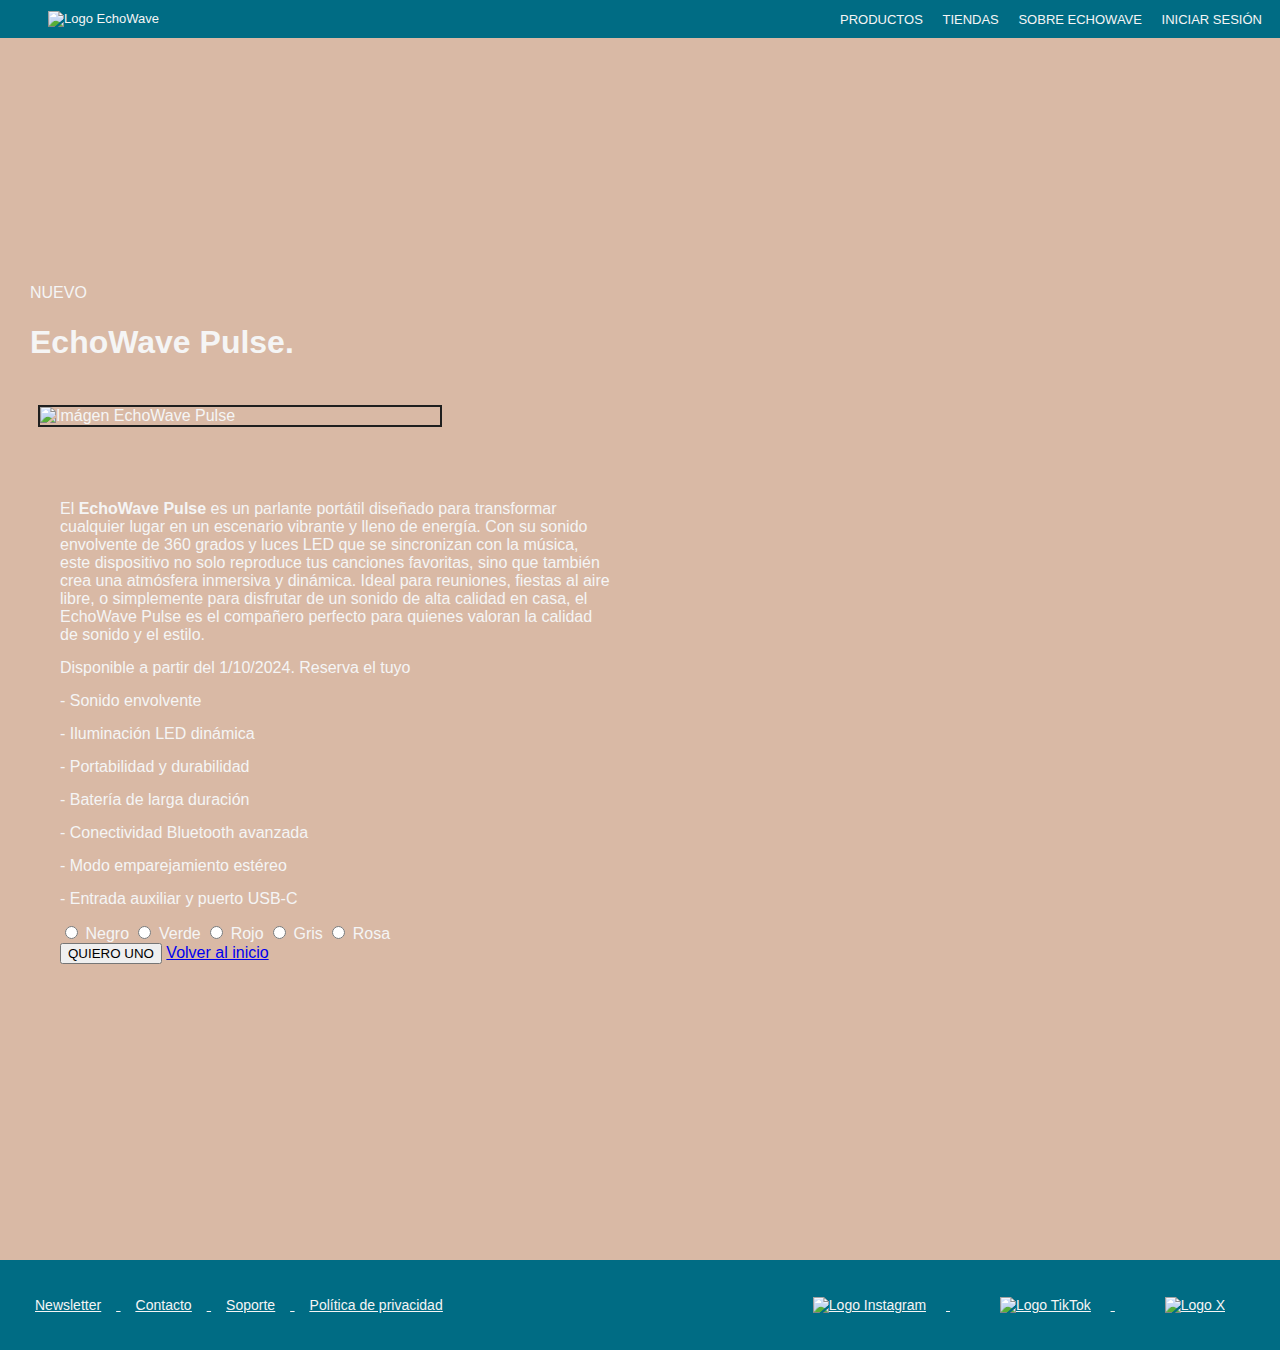
==== more.html @ 2e645c72 "Fondos corregidos" ====
<!DOCTYPE html>
<html lang="es">
<head>
    <meta charset="UTF-8">
    <meta name="viewport" content="width=device-width, initial-scale=1.0">
    <title>Nuevo! EchoWave Pulse</title>
    <link rel="stylesheet" href="style.css">
    <script></script>
</head>
<body>
    <header>
        <a href="index.html">
            <img src="Imágenes/Logo claro.png" alt="Logo EchoWave" id="logo-header">
        </a>
    
        <nav class="indice-nav">                                
                                                        <!-- ESTÁ BIEN?? -->
            <a href="">PRODUCTOS</a>
            <a href="">TIENDAS</a>
            <a href="">SOBRE ECHOWAVE</a>
            <a href="" id="iniciar-sesion">INICIAR SESIÓN</a>
        </nav>
    </header>

    <main>
        <div>
            <p>NUEVO</p>
            <h1>EchoWave Pulse.</h1>
        </div>

        <img src="Imágenes/EW Pulse.png" alt="Imágen EchoWave Pulse" class="foto-producto-pulse">

        <div id="info-pulse">
            <p class="descripcion-general">El <span class="bold">EchoWave Pulse</span> es un parlante portátil diseñado para transformar cualquier lugar en un escenario vibrante y lleno de energía. Con su sonido envolvente de 360 grados y luces LED que se sincronizan con la música, este dispositivo no solo reproduce tus canciones favoritas, sino que también crea una atmósfera inmersiva y dinámica. Ideal para reuniones, fiestas al aire libre, o simplemente para disfrutar de un sonido de alta calidad en casa, el EchoWave Pulse es el compañero perfecto para quienes valoran la calidad de sonido y el estilo.</p>
            <p id="fecha-lanzamiento">Disponible a partir del 1/10/2024. Reserva el tuyo</p>
            <p class="caracteristicas">- Sonido envolvente</p>
            <p class="caracteristicas">- Iluminación LED dinámica</p>
            <p class="caracteristicas">- Portabilidad y durabilidad</p>
            <p class="caracteristicas">- Batería de larga duración</p>
            <p class="caracteristicas">- Conectividad Bluetooth avanzada</p>
            <p class="caracteristicas">- Modo emparejamiento estéreo</p>
            <p class="caracteristicas">- Entrada auxiliar y puerto USB-C</p>
            <div id="seleccion-color">
                <input type="radio" name="seleccion-color" id="pulse-negro">
                <label for="pulse-negro">Negro</label>
                <input type="radio" name="seleccion-color" id="pulse-verde">
                <label for="pulse-verde">Verde</label>
                <input type="radio" name="seleccion-color" id="pulse-rojo">
                <label for="pulse-rojo">Rojo</label>
                <input type="radio" name="seleccion-color" id="pulse-gris">
                <label for="pulse-gris">Gris</label>
                <input type="radio" name="seleccion-color" id="pulse-rosa">
                <label for="pulse-rosa">Rosa</label>
            </div>
            <div>
                <button>QUIERO UNO</button>
                <a href="index.html">Volver al inicio</a>
            </div>
        </div>
    </main>

    <footer>
        <div>
            <a href="">Newsletter</a>
            <a href="">Contacto</a>
            <a href="">Soporte</a>
            <a href="">Política de privacidad</a>
        </div>
        <div class="redes-sociales">
            <a href="https://www.instagram.com/">
                <img src="https://static.vecteezy.com/system/resources/previews/023/986/555/non_2x/instagram-logo-instagram-logo-transparent-instagram-icon-transparent-free-free-png.png" alt="Logo Instagram" class="logo-rrss">
            </a>
            <a href="https://www.tiktok.com/login?lang=es&redirect_url=https%3A%2F%2Fwww.tiktok.com%2Fupload%3Flang%3Des">
                <img src="https://static.vecteezy.com/system/resources/previews/023/986/561/non_2x/tiktok-logo-tiktok-logo-transparent-tiktok-icon-transparent-free-free-png.png" alt="Logo TikTok" class="logo-rrss">
            </a>
            <a href="https://x.com/iniciarsesion?lang=es">
                <img src="https://static.vecteezy.com/system/resources/previews/042/148/611/non_2x/new-twitter-x-logo-twitter-icon-x-social-media-icon-free-png.png" alt="Logo X" class="logo-rrss">
            </a>
        </div>
    </footer>
</body>

</html>
---- style.css ----
body{
    font-family: 'Segoe UI', Tahoma, Geneva, Verdana, sans-serif;
    background-color: #d9b9a5;
    background-size: cover;
    text-decoration: none;

    display: flex;
    flex-direction: column;
    justify-content: space-between;
    height: 150vh;
    color: #F5F5F5;
    margin: 0px;
}


header{
    background-color: #006C84;
    background-size: cover;
    display: flex;
    justify-content: space-between;
    align-items: center;
    font-size: 13px;
    padding: 8px 10px;
    position: sticky;
    top: 0;
    a{
        text-decoration: none;
        color: #F5F5F5;
        padding: 3px 8px;
        /* gap: 55px; */
        font-weight: 400;
        &:hover{
            font-size: 14px;
            color: #ff7f50;
        }
    }
    #iniciar-sesion{
        font-weight: 500;
    }
    #logo-header{
        width: 120px;
        margin-left: 30px;
    }
}


footer{
    display: flex;
    padding: 20px;
    height: 50px;
    justify-content: space-between;
    align-items: center;
    background-color: #006C84;
    text-decoration: underline;
    a{
        color: #F5F5F5;
        font-size: 14px;
        font-weight: 200;
        padding: 3px 15px;
        &:hover{
            color: #ff7f50;
        }
    }
    .logo-rrss{
        width: 30px;
        padding: 20px;
    }
}

.background {
    background-image: url(Imágenes/Fondo\ parlante\ \(1\).png);
    background-size: cover;
}

.screen-height {
    height: 100vh;
}

main{
    display: flex;
    flex-direction: column;
    gap: 15px;
    margin: 0px;
    
    padding: 50px 30px;
    p{
        margin: 0px;
        margin-bottom: 15px;
    }
}

.producto-destacado{
    background-color: beige;
}

#nuevo-importante{
    font-weight: 900;
    font-size: 30px;
    color: coral;
    margin-bottom: 5px;
}

.nombre-producto{
    font-size: 80px;
    font-weight: 600;
    color: #1B1B1B;
}

#motto-producto{
    font-size: 20px;
    font-weight: 500;
    font-style: italic;
    color: #1B1B1B;
}

.breve-info-producto{
    color: grey;
    margin-bottom: 25px;
    color: #1f1f1f;
    width: 600px;
}

#boton-saber-mas{
    font-weight: 500;
    color: #1f1f1f;
    text-decoration: none;
    padding: 5px 12px;
    border: 1px #1f1f1f solid;
    border-radius: 5px;
    &:hover{
        border: 1px #ff7f50 solid;
        background-color: #ff7f50;
    }
}

.bold{
    font-weight: bold;
}

.foto-producto-pulse{
    width: 400px;
    border: 2px #1f1f1f solid;
    margin: 8px;
}

#info-pulse{
    margin: 50px 30px;
    width: 550px;
    float: right;
}

.seleccion-color{
    display: flex;
}
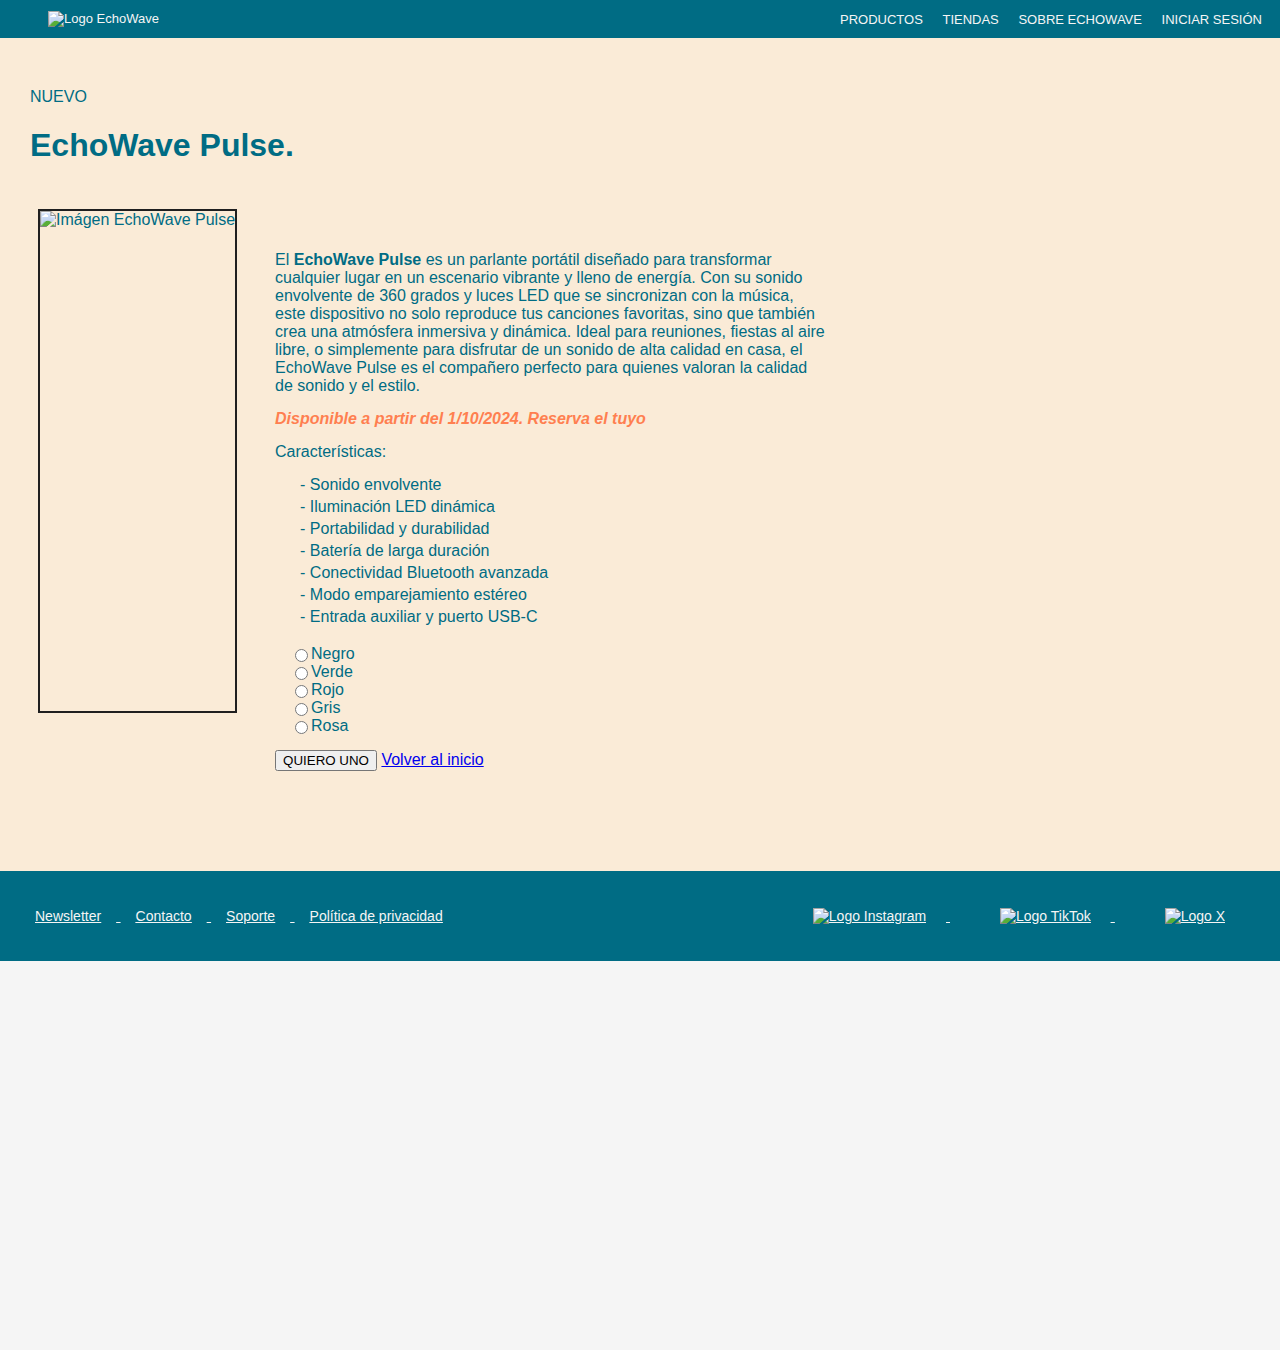
==== commit 4fa9e93c: "Pequeños arreglos + fondo" ====
--- a/more.html
+++ b/more.html
@@ -22,41 +22,53 @@
         </nav>
     </header>
 
-    <main>
+    <main class="producto">
         <div>
             <p>NUEVO</p>
             <h1>EchoWave Pulse.</h1>
         </div>
-
-        <img src="Imágenes/EW Pulse.png" alt="Imágen EchoWave Pulse" class="foto-producto-pulse">
-
-        <div id="info-pulse">
-            <p class="descripcion-general">El <span class="bold">EchoWave Pulse</span> es un parlante portátil diseñado para transformar cualquier lugar en un escenario vibrante y lleno de energía. Con su sonido envolvente de 360 grados y luces LED que se sincronizan con la música, este dispositivo no solo reproduce tus canciones favoritas, sino que también crea una atmósfera inmersiva y dinámica. Ideal para reuniones, fiestas al aire libre, o simplemente para disfrutar de un sonido de alta calidad en casa, el EchoWave Pulse es el compañero perfecto para quienes valoran la calidad de sonido y el estilo.</p>
-            <p id="fecha-lanzamiento">Disponible a partir del 1/10/2024. Reserva el tuyo</p>
-            <p class="caracteristicas">- Sonido envolvente</p>
-            <p class="caracteristicas">- Iluminación LED dinámica</p>
-            <p class="caracteristicas">- Portabilidad y durabilidad</p>
-            <p class="caracteristicas">- Batería de larga duración</p>
-            <p class="caracteristicas">- Conectividad Bluetooth avanzada</p>
-            <p class="caracteristicas">- Modo emparejamiento estéreo</p>
-            <p class="caracteristicas">- Entrada auxiliar y puerto USB-C</p>
-            <div id="seleccion-color">
-                <input type="radio" name="seleccion-color" id="pulse-negro">
-                <label for="pulse-negro">Negro</label>
-                <input type="radio" name="seleccion-color" id="pulse-verde">
-                <label for="pulse-verde">Verde</label>
-                <input type="radio" name="seleccion-color" id="pulse-rojo">
-                <label for="pulse-rojo">Rojo</label>
-                <input type="radio" name="seleccion-color" id="pulse-gris">
-                <label for="pulse-gris">Gris</label>
-                <input type="radio" name="seleccion-color" id="pulse-rosa">
-                <label for="pulse-rosa">Rosa</label>
-            </div>
-            <div>
-                <button>QUIERO UNO</button>
-                <a href="index.html">Volver al inicio</a>
+        <div class="datos-producto">
+            <img src="Imágenes/EW Pulse.png" alt="Imágen EchoWave Pulse" class="foto-producto-pulse">
+            <div id="info-pulse">
+                <p class="descripcion-general">El <span class="bold">EchoWave Pulse</span> es un parlante portátil diseñado para transformar cualquier lugar en un escenario vibrante y lleno de energía. Con su sonido envolvente de 360 grados y luces LED que se sincronizan con la música, este dispositivo no solo reproduce tus canciones favoritas, sino que también crea una atmósfera inmersiva y dinámica. Ideal para reuniones, fiestas al aire libre, o simplemente para disfrutar de un sonido de alta calidad en casa, el EchoWave Pulse es el compañero perfecto para quienes valoran la calidad de sonido y el estilo.</p>
+                <p id="fecha-lanzamiento">Disponible a partir del 1/10/2024. Reserva el tuyo</p>
+                <p>Características: </p>
+                <p class="caracteristicas">- Sonido envolvente</p>
+                <p class="caracteristicas">- Iluminación LED dinámica</p>
+                <p class="caracteristicas">- Portabilidad y durabilidad</p>
+                <p class="caracteristicas">- Batería de larga duración</p>
+                <p class="caracteristicas">- Conectividad Bluetooth avanzada</p>
+                <p class="caracteristicas">- Modo emparejamiento estéreo</p>
+                <p class="caracteristicas">- Entrada auxiliar y puerto USB-C</p>
+                <div id="seleccion-color">
+                    <div>
+                        <input type="radio" name="seleccion-color" id="pulse-negro">
+                        <label for="pulse-negro">Negro</label> 
+                    </div>
+                    <div>
+                        <input type="radio" name="seleccion-color" id="pulse-verde">
+                        <label for="pulse-verde">Verde</label>
+                    </div>
+                    <div>
+                        <input type="radio" name="seleccion-color" id="pulse-rojo">
+                        <label for="pulse-rojo">Rojo</label>
+                    </div>
+                    <div>
+                        <input type="radio" name="seleccion-color" id="pulse-gris">
+                        <label for="pulse-gris">Gris</label>
+                    </div>
+                    <div>
+                        <input type="radio" name="seleccion-color" id="pulse-rosa">
+                        <label for="pulse-rosa">Rosa</label>
+                    </div>
+                </div>
+                <div>
+                    <button>QUIERO UNO</button>
+                    <a href="index.html">Volver al inicio</a>
+                </div>
             </div>
         </div>
+
     </main>
 
     <footer>
--- a/style.css
+++ b/style.css
@@ -1,11 +1,9 @@
 body{
     font-family: 'Segoe UI', Tahoma, Geneva, Verdana, sans-serif;
-    background-color: #d9b9a5;
+    background-color: #F5F5F5;
     background-size: cover;
     text-decoration: none;
 
-    display: flex;
-    flex-direction: column;
     justify-content: space-between;
     height: 150vh;
     color: #F5F5F5;
@@ -137,18 +135,47 @@
     font-weight: bold;
 }
 
+.producto{
+    background-color: antiquewhite;
+    background-size: cover;
+    color: #006C84;
+    font-weight: 450;
+}
+
+.datos-producto{
+    display: flex;
+}
+
 .foto-producto-pulse{
-    width: 400px;
+    /* width: 400px; */
+    height: 500px;
     border: 2px #1f1f1f solid;
     margin: 8px;
+}
+
+#fecha-lanzamiento{
+    font-style: italic;
+    font-weight: 600;
+    color: #ff7f50;
 }
 
 #info-pulse{
     margin: 50px 30px;
     width: 550px;
-    float: right;
 }
 
-.seleccion-color{
+#seleccion-color{
     display: flex;
+    flex-direction: column;
+    justify-content: center;
+    width: 300px;
+    padding: 15px;
+    div{
+        display: flex;
+    }
+}
+
+.caracteristicas{
+    padding-left: 25px;
+    margin-block: 4px;
 }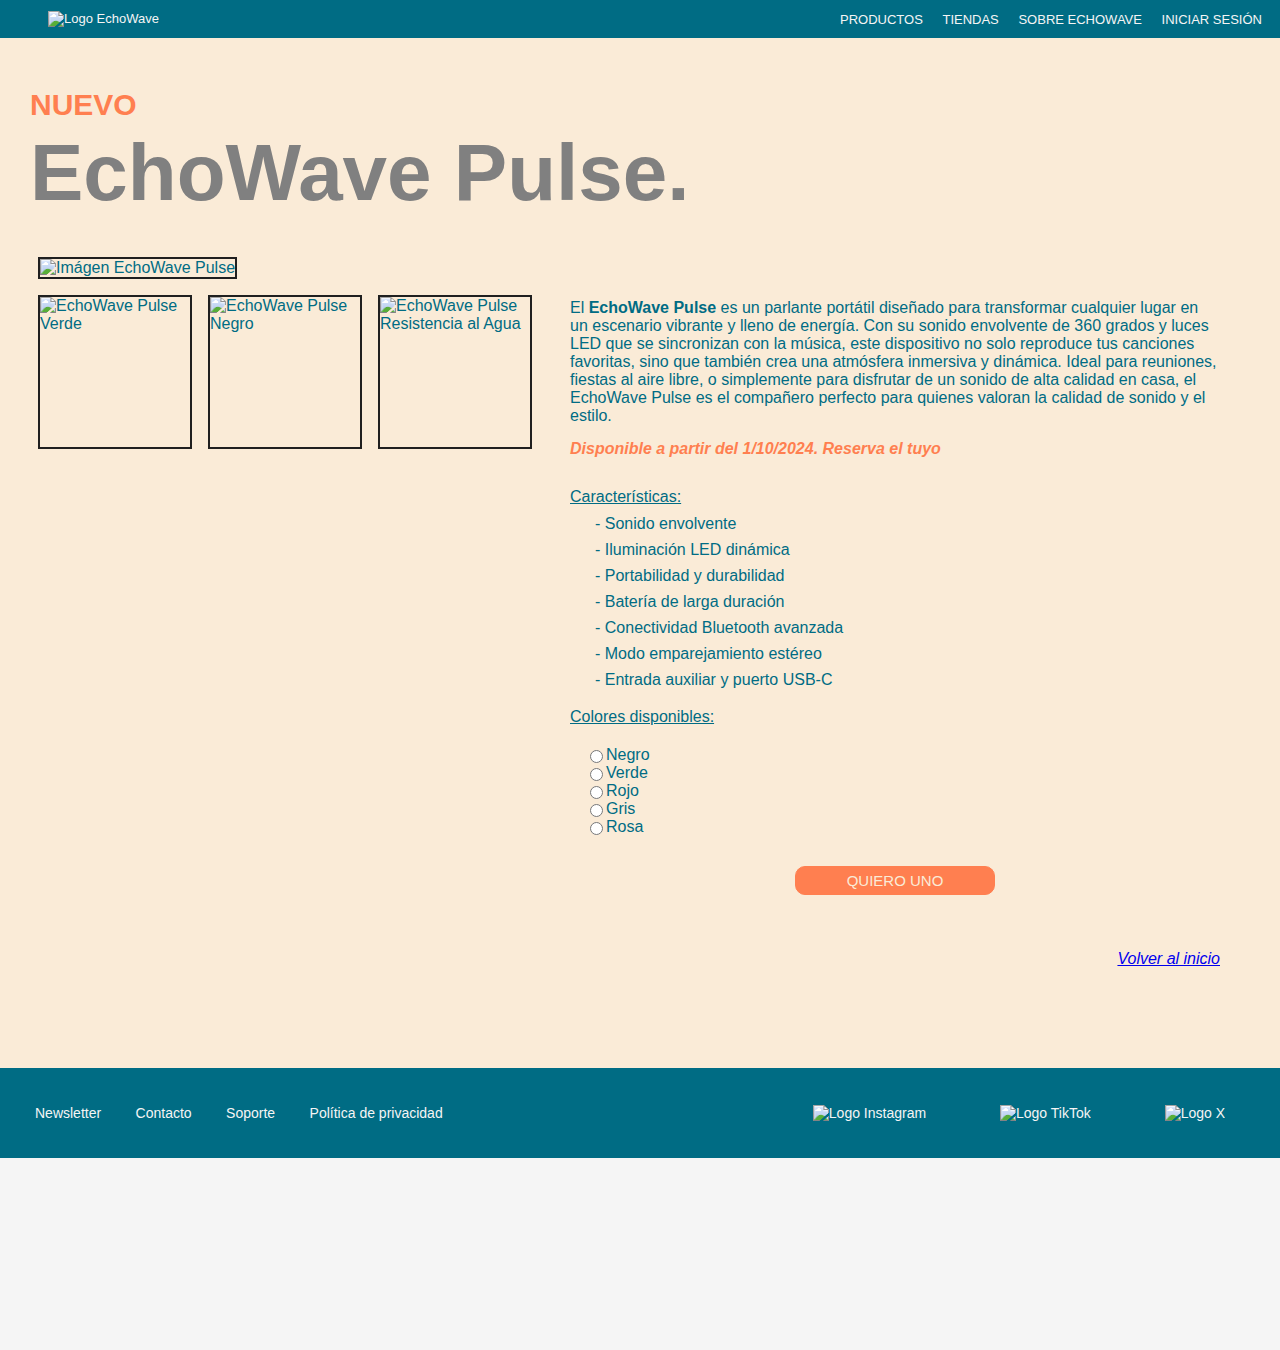
==== commit f97f718b: "Mensaje confirmación reserva y otros cambios" ====
--- a/more.html
+++ b/more.html
@@ -5,7 +5,7 @@
     <meta name="viewport" content="width=device-width, initial-scale=1.0">
     <title>Nuevo! EchoWave Pulse</title>
     <link rel="stylesheet" href="style.css">
-    <script></script>
+    <script src="more.js" defer></script>
 </head>
 <body>
     <header>
@@ -14,25 +14,31 @@
         </a>
     
         <nav class="indice-nav">                                
-                                                        <!-- ESTÁ BIEN?? -->
-            <a href="">PRODUCTOS</a>
-            <a href="">TIENDAS</a>
-            <a href="">SOBRE ECHOWAVE</a>
+            <a href="" id="boton-productos">PRODUCTOS</a>
+            <a href="" id="boton-tiendas">TIENDAS</a>
+            <a href="" id="boton-sobre-la-marca">SOBRE ECHOWAVE</a>
             <a href="" id="iniciar-sesion">INICIAR SESIÓN</a>
         </nav>
     </header>
 
     <main class="producto">
         <div>
-            <p>NUEVO</p>
-            <h1>EchoWave Pulse.</h1>
+            <p id="nuevo-importante">NUEVO</p>
+            <p class="nombre-producto">EchoWave Pulse.</p>
         </div>
         <div class="datos-producto">
-            <img src="Imágenes/EW Pulse.png" alt="Imágen EchoWave Pulse" class="foto-producto-pulse">
+            <div class="fotos-producto">
+                <img src="Imágenes/EW Pulse.png" alt="Imágen EchoWave Pulse" class="foto-ppal-pulse">
+                <span class="fotos-adicionales">
+                    <img src="Imágenes/EW Pulse verde.png" alt="EchoWave Pulse Verde">
+                    <img src="Imágenes/EW Pulse negro.png" alt="EchoWave Pulse Negro">
+                    <img src="Imágenes/EW Pulse agua.png" alt="EchoWave Pulse Resistencia al Agua">
+                </span>
+            </div>
             <div id="info-pulse">
                 <p class="descripcion-general">El <span class="bold">EchoWave Pulse</span> es un parlante portátil diseñado para transformar cualquier lugar en un escenario vibrante y lleno de energía. Con su sonido envolvente de 360 grados y luces LED que se sincronizan con la música, este dispositivo no solo reproduce tus canciones favoritas, sino que también crea una atmósfera inmersiva y dinámica. Ideal para reuniones, fiestas al aire libre, o simplemente para disfrutar de un sonido de alta calidad en casa, el EchoWave Pulse es el compañero perfecto para quienes valoran la calidad de sonido y el estilo.</p>
                 <p id="fecha-lanzamiento">Disponible a partir del 1/10/2024. Reserva el tuyo</p>
-                <p>Características: </p>
+                <p class="underlined">Características: </p>
                 <p class="caracteristicas">- Sonido envolvente</p>
                 <p class="caracteristicas">- Iluminación LED dinámica</p>
                 <p class="caracteristicas">- Portabilidad y durabilidad</p>
@@ -40,32 +46,35 @@
                 <p class="caracteristicas">- Conectividad Bluetooth avanzada</p>
                 <p class="caracteristicas">- Modo emparejamiento estéreo</p>
                 <p class="caracteristicas">- Entrada auxiliar y puerto USB-C</p>
+                <p class="underlined">Colores disponibles:</p>
                 <div id="seleccion-color">
                     <div>
-                        <input type="radio" name="seleccion-color" id="pulse-negro">
+                        <input type="radio" name="seleccion-color" id="pulse-negro" value="Negro">
                         <label for="pulse-negro">Negro</label> 
                     </div>
                     <div>
-                        <input type="radio" name="seleccion-color" id="pulse-verde">
+                        <input type="radio" name="seleccion-color" id="pulse-verde" value="Verde">
                         <label for="pulse-verde">Verde</label>
                     </div>
                     <div>
-                        <input type="radio" name="seleccion-color" id="pulse-rojo">
+                        <input type="radio" name="seleccion-color" id="pulse-rojo" value="Rojo">
                         <label for="pulse-rojo">Rojo</label>
                     </div>
                     <div>
-                        <input type="radio" name="seleccion-color" id="pulse-gris">
+                        <input type="radio" name="seleccion-color" id="pulse-gris" value="Gris">
                         <label for="pulse-gris">Gris</label>
                     </div>
                     <div>
-                        <input type="radio" name="seleccion-color" id="pulse-rosa">
+                        <input type="radio" name="seleccion-color" id="pulse-rosa" value="Rosa">
                         <label for="pulse-rosa">Rosa</label>
                     </div>
                 </div>
-                <div>
-                    <button>QUIERO UNO</button>
-                    <a href="index.html">Volver al inicio</a>
+                <button id="reserva-producto">QUIERO UNO</button>
+                <div id="msj-confirmacion-reserva">
+                    <p>Reserva realizada.</p>
+                    <p>Se encuentra en la lista de espera para recibir el nuevo EchoWave Pulse a partir del 1/10/2024.</p>
                 </div>
+                <a href="index.html" id="volver-al-inicio">Volver al inicio</a>
             </div>
         </div>
 
@@ -73,10 +82,10 @@
 
     <footer>
         <div>
-            <a href="">Newsletter</a>
-            <a href="">Contacto</a>
-            <a href="">Soporte</a>
-            <a href="">Política de privacidad</a>
+            <a href="" id="newsletter">Newsletter</a>
+            <a href="" id="contacto">Contacto</a>
+            <a href="" id="soporte">Soporte</a>
+            <a href="" id="politica-de-privacidad">Política de privacidad</a>
         </div>
         <div class="redes-sociales">
             <a href="https://www.instagram.com/">
--- a/style.css
+++ b/style.css
@@ -25,7 +25,6 @@
         text-decoration: none;
         color: #F5F5F5;
         padding: 3px 8px;
-        /* gap: 55px; */
         font-weight: 400;
         &:hover{
             font-size: 14px;
@@ -49,12 +48,12 @@
     justify-content: space-between;
     align-items: center;
     background-color: #006C84;
-    text-decoration: underline;
     a{
         color: #F5F5F5;
         font-size: 14px;
         font-weight: 200;
         padding: 3px 15px;
+        text-decoration: none;
         &:hover{
             color: #ff7f50;
         }
@@ -72,6 +71,12 @@
 
 .screen-height {
     height: 100vh;
+}
+
+.underlined{
+    text-decoration: underline;
+    margin-top: 15px;
+    margin-bottom: 5px;
 }
 
 main{
@@ -85,10 +90,9 @@
         margin: 0px;
         margin-bottom: 15px;
     }
-}
-
-.producto-destacado{
-    background-color: beige;
+    .contraste{
+        text-shadow: #1B1B1B 1.5px 0 2px;
+    }
 }
 
 #nuevo-importante{
@@ -101,29 +105,29 @@
 .nombre-producto{
     font-size: 80px;
     font-weight: 600;
-    color: #1B1B1B;
+    color: gray;
 }
 
 #motto-producto{
     font-size: 20px;
-    font-weight: 500;
+    font-weight: 600;
     font-style: italic;
-    color: #1B1B1B;
+    color: gray;
 }
 
 .breve-info-producto{
-    color: grey;
+    color: gray;
     margin-bottom: 25px;
-    color: #1f1f1f;
     width: 600px;
+    font-weight: 400;
 }
 
 #boton-saber-mas{
     font-weight: 500;
-    color: #1f1f1f;
+    color: gray;
     text-decoration: none;
     padding: 5px 12px;
-    border: 1px #1f1f1f solid;
+    border: 1px gray  solid;
     border-radius: 5px;
     &:hover{
         border: 1px #ff7f50 solid;
@@ -146,36 +150,87 @@
     display: flex;
 }
 
-.foto-producto-pulse{
-    /* width: 400px; */
+.foto-ppal-pulse{
     height: 500px;
     border: 2px #1f1f1f solid;
     margin: 8px;
 }
 
-#fecha-lanzamiento{
-    font-style: italic;
-    font-weight: 600;
-    color: #ff7f50;
-}
+.fotos-adicionales{
+    display: flex;
+    flex-direction: row;
+    justify-content: space-between;
+    img{
+        margin: 10px;
+        height: 150px;
+        width: 150px;
+        border: 2px #1f1f1f solid;
+        margin: 8px;
+        object-fit: cover;
+    }
+}
+
 
 #info-pulse{
+    display: flex;
+    flex-direction: column;
     margin: 50px 30px;
-    width: 550px;
-}
-
-#seleccion-color{
-    display: flex;
-    flex-direction: column;
-    justify-content: center;
-    width: 300px;
-    padding: 15px;
-    div{
+    /* width: 580px; */
+    
+    #fecha-lanzamiento{
+        font-style: italic;
+        font-weight: 600;
+        color: #ff7f50;
+    }
+    #seleccion-color{
         display: flex;
-    }
-}
-
-.caracteristicas{
-    padding-left: 25px;
-    margin-block: 4px;
+        flex-direction: column;
+        justify-content: center;
+        width: 300px;
+        padding: 15px;
+        div{
+            display: flex;
+        }
+    }
+    .caracteristicas{
+        padding-left: 25px;
+        margin-block: 4px;
+    }
+    #reserva-producto{
+        display: flex;
+        justify-content: center;
+        align-self: center;
+        background-color: #ff7f50;
+        color: antiquewhite;
+        font-size: 15px;
+        font-weight: 200;
+        padding: 5px 10px;
+        border: 1px solid #ff7f50;
+        border-radius: 10px;
+        width: 200px;
+        margin: 15px;
+        &:hover{
+            background-color: #006C84;
+            border: 1px solid #006C84;
+        }
+    }
+    #volver-al-inicio{
+        align-self: flex-end;
+        font-style: italic;
+        font-weight: 300;
+        margin-top: 40px;
+    }
+}
+
+#msj-confirmacion-reserva{
+    display: none;
+    align-self: center;
+    color: #014f61;
+    font-size: 15px;
+    font-style: oblique;
+    text-align: center;
+    padding: 8px;
+    width: 400px;
+    background-color: #36a6bf;
+    border-radius: 2px;
 }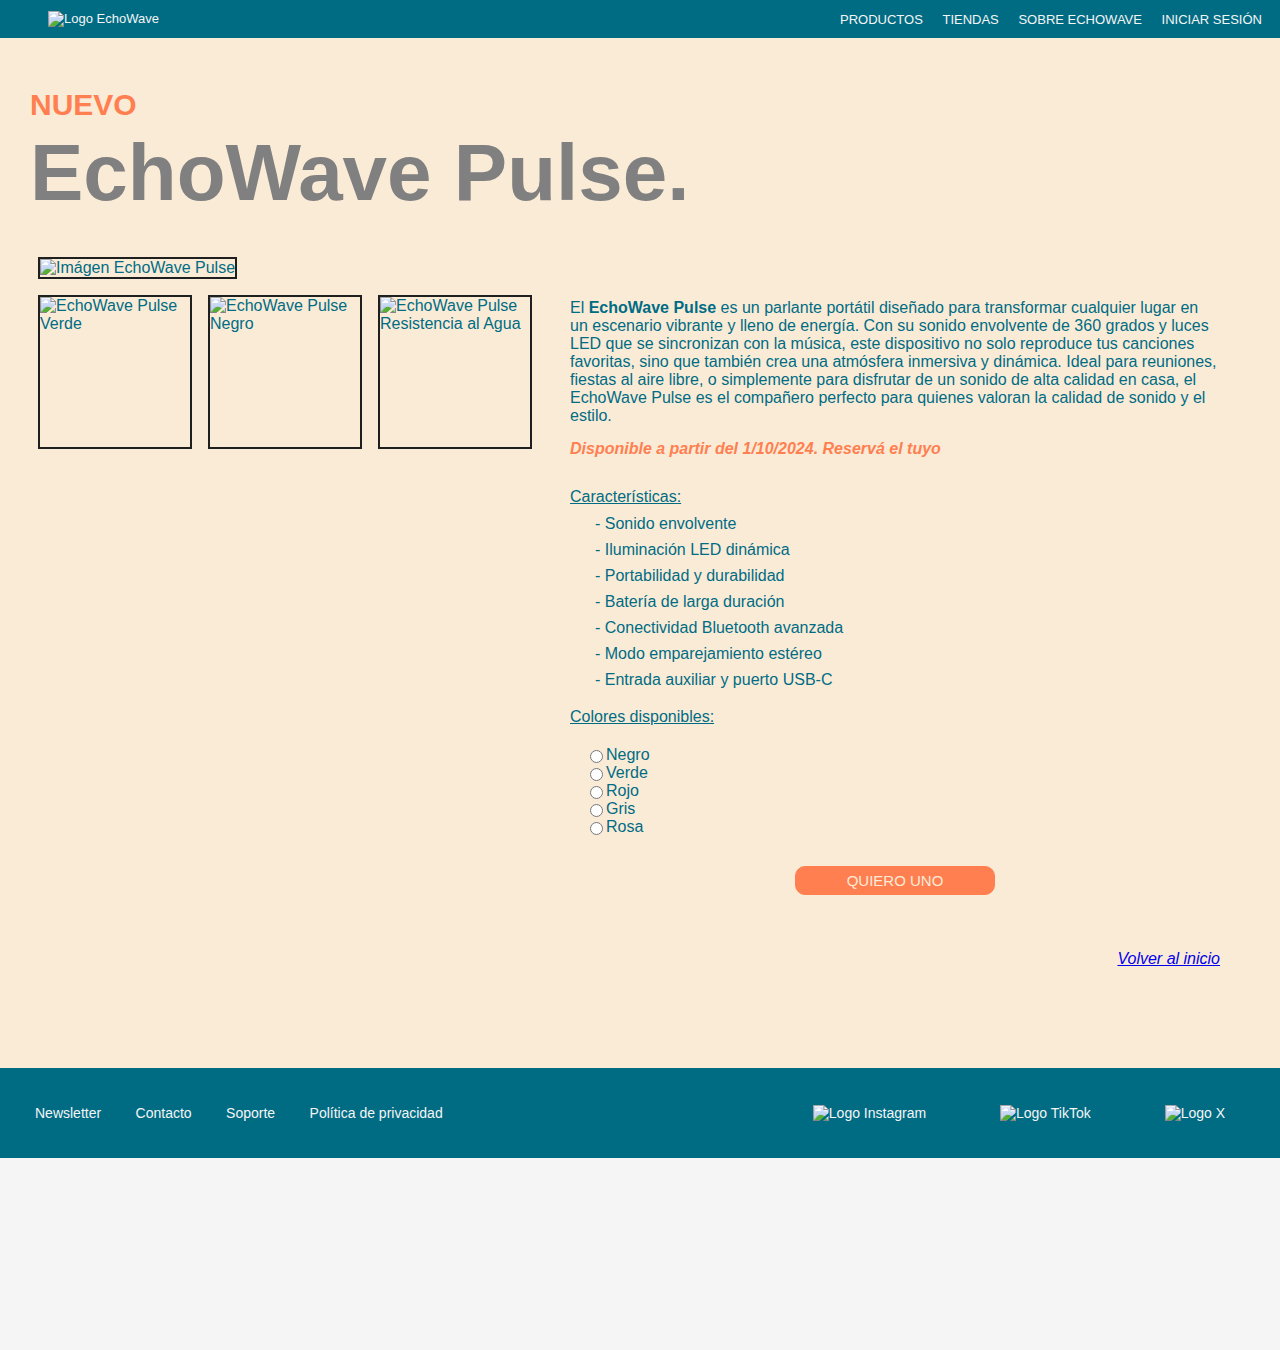
==== commit fcca93a7: "Cambios finales" ====
--- a/more.html
+++ b/more.html
@@ -37,7 +37,7 @@
             </div>
             <div id="info-pulse">
                 <p class="descripcion-general">El <span class="bold">EchoWave Pulse</span> es un parlante portátil diseñado para transformar cualquier lugar en un escenario vibrante y lleno de energía. Con su sonido envolvente de 360 grados y luces LED que se sincronizan con la música, este dispositivo no solo reproduce tus canciones favoritas, sino que también crea una atmósfera inmersiva y dinámica. Ideal para reuniones, fiestas al aire libre, o simplemente para disfrutar de un sonido de alta calidad en casa, el EchoWave Pulse es el compañero perfecto para quienes valoran la calidad de sonido y el estilo.</p>
-                <p id="fecha-lanzamiento">Disponible a partir del 1/10/2024. Reserva el tuyo</p>
+                <p id="fecha-lanzamiento">Disponible a partir del 1/10/2024. Reservá el tuyo</p>
                 <p class="underlined">Características: </p>
                 <p class="caracteristicas">- Sonido envolvente</p>
                 <p class="caracteristicas">- Iluminación LED dinámica</p>
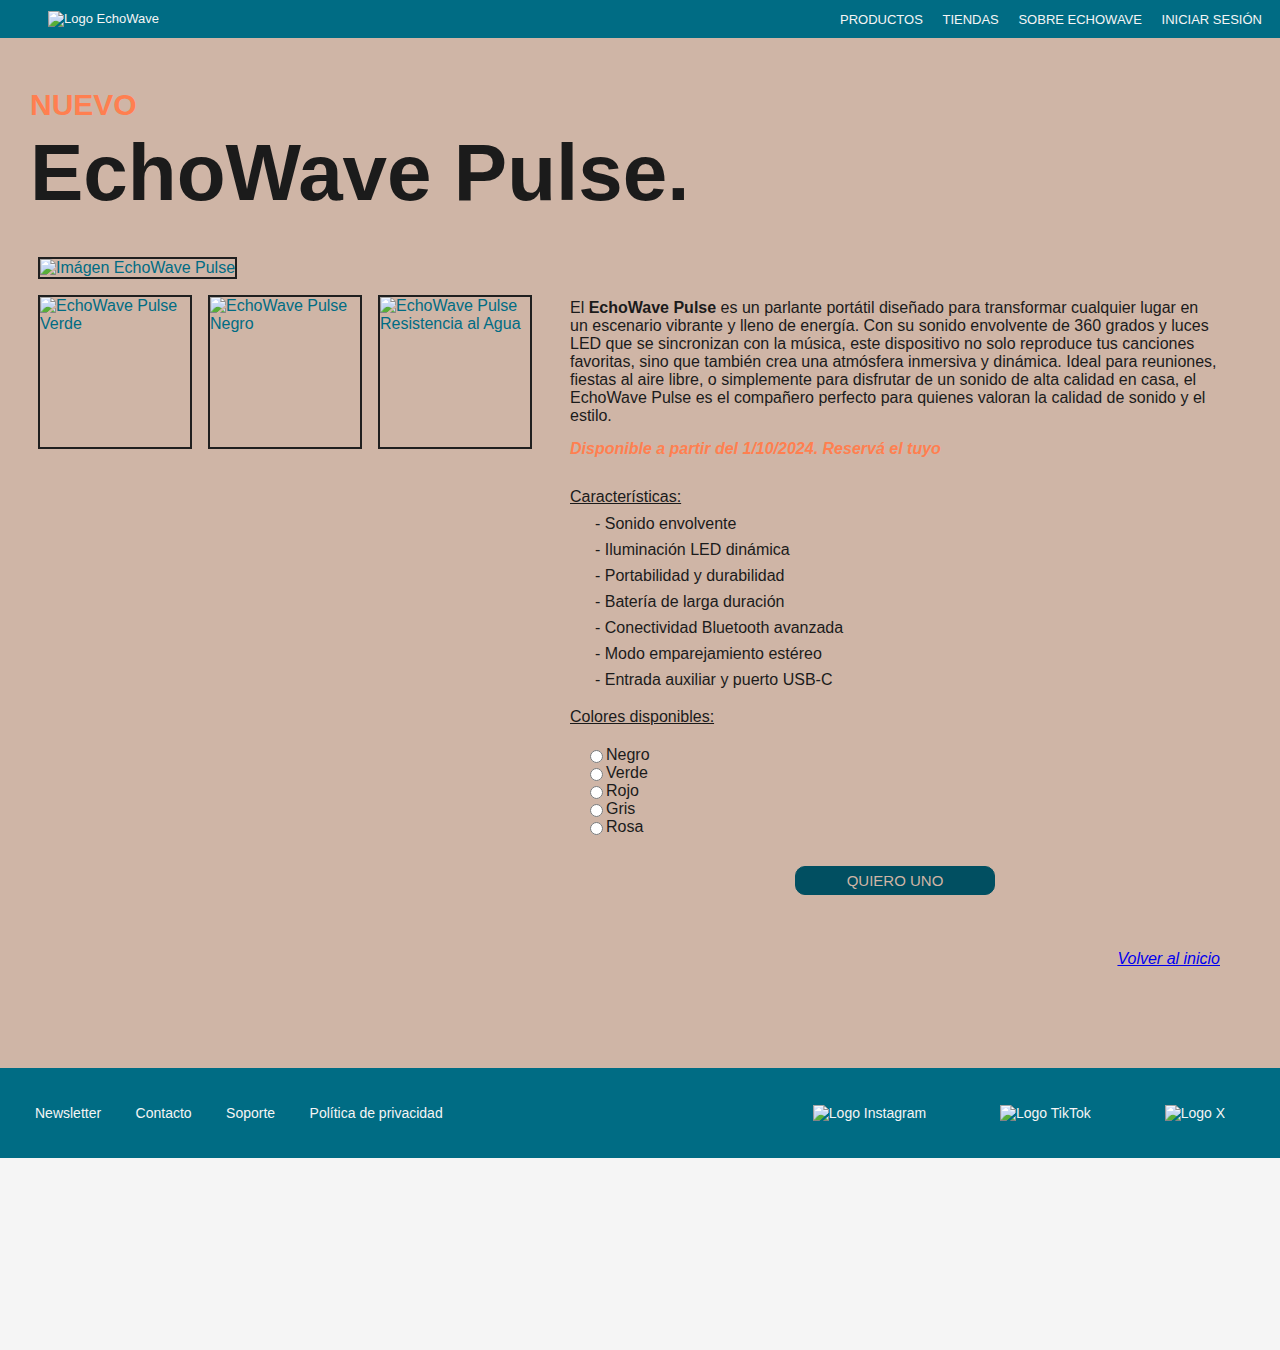
==== commit 9ae7acea: "Corrección mensaje reserva" ====
--- a/more.html
+++ b/more.html
@@ -70,10 +70,11 @@
                     </div>
                 </div>
                 <button id="reserva-producto">QUIERO UNO</button>
-                <div id="msj-confirmacion-reserva">
-                    <p>Reserva realizada.</p>
-                    <p>Se encuentra en la lista de espera para recibir el nuevo EchoWave Pulse a partir del 1/10/2024.</p>
-                </div>
+                
+                <div id="msj-confirmacion-reserva"></div>
+                
+                <div id="msj-falta-elegir"></div>
+                
                 <a href="index.html" id="volver-al-inicio">Volver al inicio</a>
             </div>
         </div>
--- a/style.css
+++ b/style.css
@@ -105,7 +105,7 @@
 .nombre-producto{
     font-size: 80px;
     font-weight: 600;
-    color: gray;
+    color: #1B1B1B;
 }
 
 #motto-producto{
@@ -140,7 +140,7 @@
 }
 
 .producto{
-    background-color: antiquewhite;
+    background-color:#cfb5a6;
     background-size: cover;
     color: #006C84;
     font-weight: 450;
@@ -175,7 +175,7 @@
     display: flex;
     flex-direction: column;
     margin: 50px 30px;
-    /* width: 580px; */
+    color: #1B1B1B;
     
     #fecha-lanzamiento{
         font-style: italic;
@@ -200,18 +200,19 @@
         display: flex;
         justify-content: center;
         align-self: center;
-        background-color: #ff7f50;
-        color: antiquewhite;
+        background-color: #014f61;
+        color: #cfb5a6;
         font-size: 15px;
-        font-weight: 200;
+        font-weight: 400;
         padding: 5px 10px;
-        border: 1px solid #ff7f50;
+        border: 1px solid #014f61;
         border-radius: 10px;
         width: 200px;
         margin: 15px;
         &:hover{
-            background-color: #006C84;
-            border: 1px solid #006C84;
+            background-color: #ff7f50;
+            border: 1px solid #ff7f50;
+            color: #1B1B1B;
         }
     }
     #volver-al-inicio{
@@ -233,4 +234,20 @@
     width: 400px;
     background-color: #36a6bf;
     border-radius: 2px;
+    margin: 8px;
+}
+
+#msj-falta-elegir{
+    display: none;
+    align-self: center;
+    color: #1f1f1f;
+    font-style: italic;
+    padding: 10px;
+    font-size: 15px;
+    font-weight: 400;
+    background-color: #ff7f50;
+    border-radius: 2px;
+    margin: 8px;
+    width: 400px;
+    text-align: center;
 }